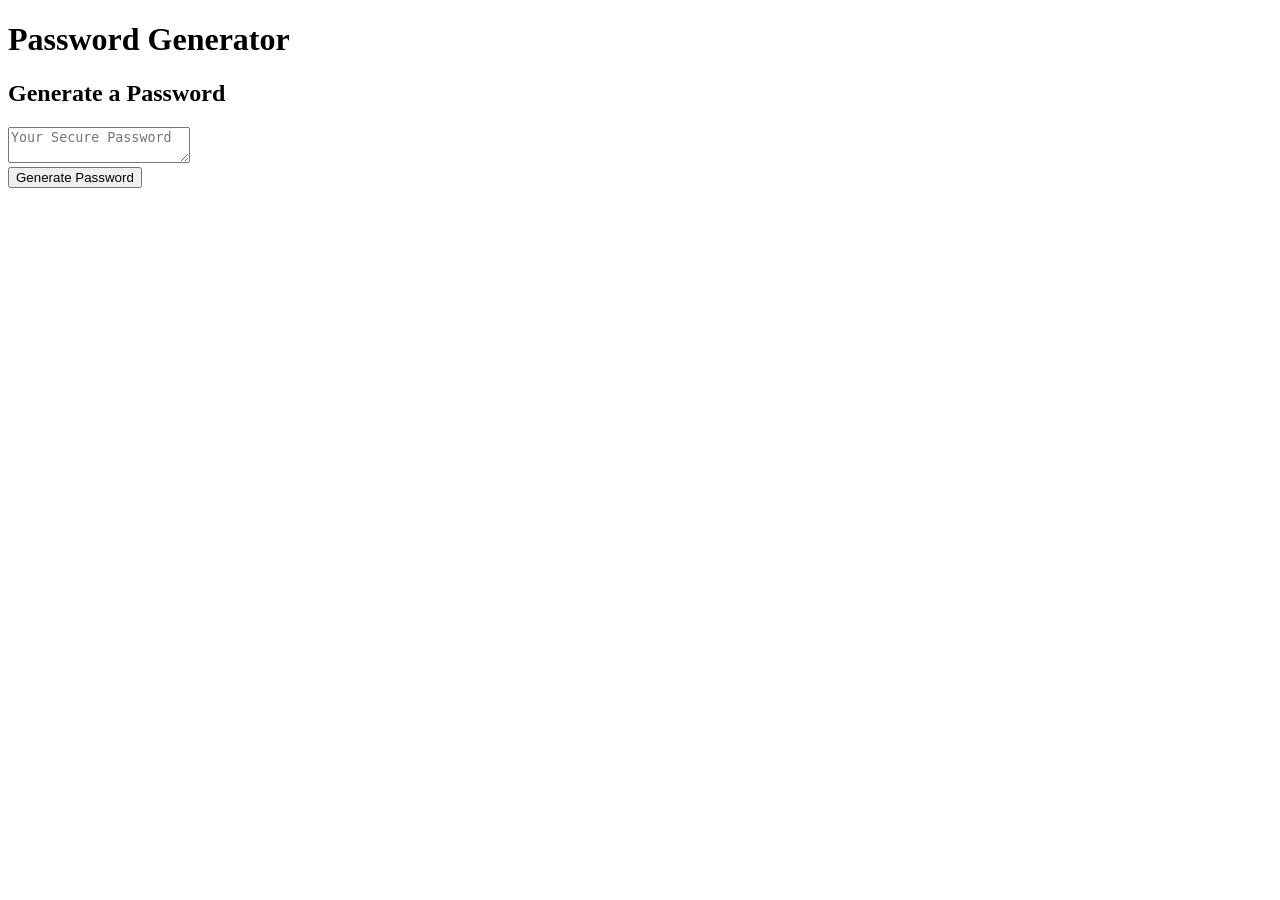
==== index.html @ ae504e8a "moved index.html to main section" ====
<!DOCTYPE html>
<html lang="en">
  <!-- Start Heading and meta, title and link references -->
  <head>
    <meta charset="UTF-8" />
    <meta name="viewport" content="width=device-width, initial-scale=1.0" />
    <meta http-equiv="X-UA-Compatible" content="ie=edge" />
    <title>Password Generator</title>
    <link rel="stylesheet" href="style.css" />
  </head>
  <!-- End Heading and meta, title and link references -->
  <!-- Start Body-->
  <body>
    <div class="wrapper">
      <!-- Start Header-->
      <header>
        <h1>Password Generator</h1>
      </header>
      <!-- End Header-->
      <div class="card">
        <div class="card-header">
          <h2>Generate a Password</h2>
        </div>
        <div class="card-body">
          <textarea 
            readonly
            id="password".select
            placeholder="Your Secure Password"
            aria-label="Generated Password"
          ></textarea>
        </div>
        <!-- This is the div for the buttons -->
        <div class="card-footer">
          <button id="generate" class="btn">Generate Password</button>
        </div>
      </div>
    </div>
    <script src="script.js"></script>
  </body>
  <!-- End Body-->
</html>
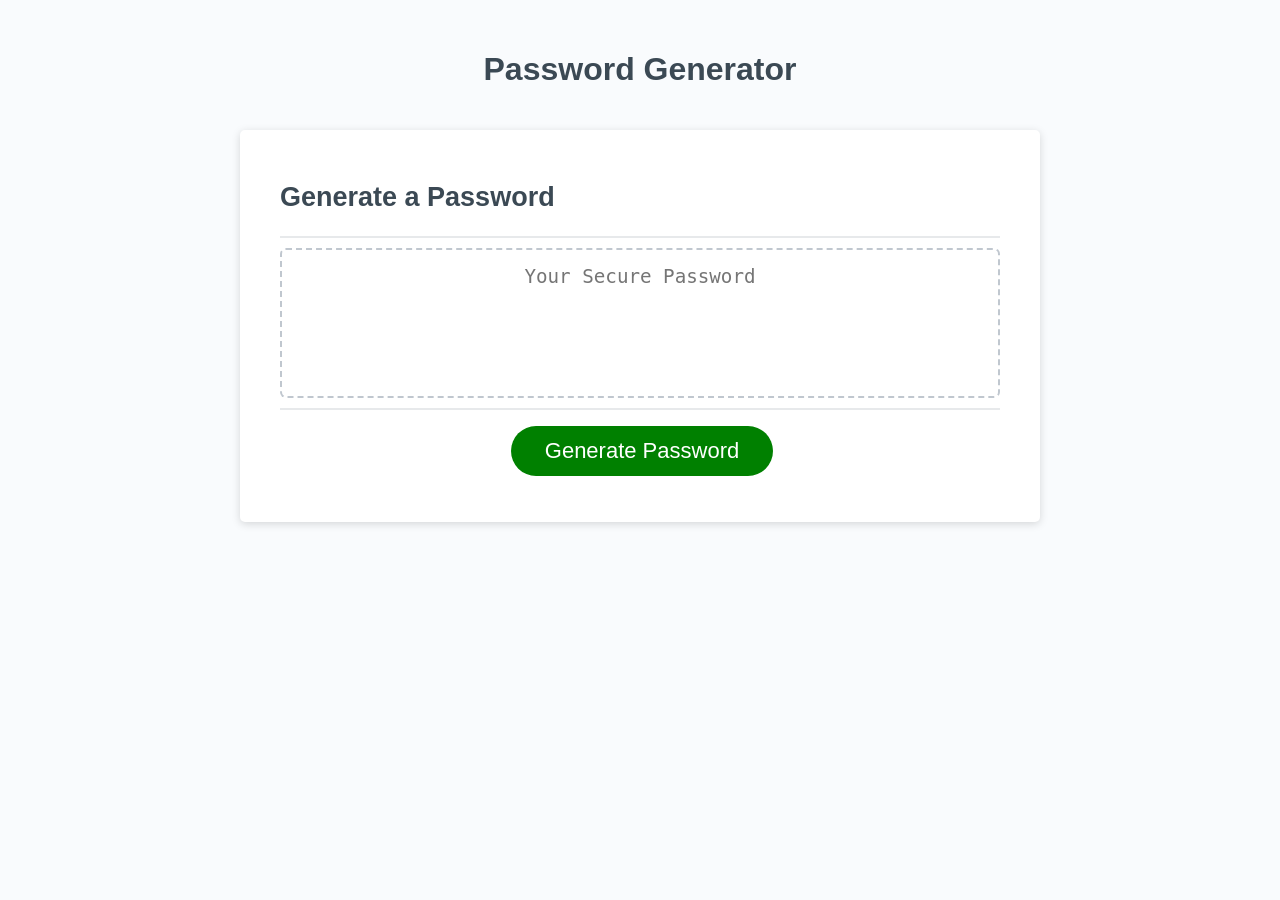
==== commit 853bbfbd: "added new pathing to css and javascript files" ====
--- a/index.html
+++ b/index.html
@@ -6,7 +6,7 @@
     <meta name="viewport" content="width=device-width, initial-scale=1.0" />
     <meta http-equiv="X-UA-Compatible" content="ie=edge" />
     <title>Password Generator</title>
-    <link rel="stylesheet" href="style.css" />
+    <link rel="stylesheet" href="./Develop/style.css" />
   </head>
   <!-- End Heading and meta, title and link references -->
   <!-- Start Body-->
@@ -35,7 +35,7 @@
         </div>
       </div>
     </div>
-    <script src="script.js"></script>
+    <script src="./Develop/script.js"></script>
   </body>
   <!-- End Body-->
 </html>
--- a/Develop/style.css
+++ b/Develop/style.css
@@ -0,0 +1,137 @@
+*,
+*::before,
+*::after {
+  box-sizing: border-box;
+}
+
+html,
+body,
+.wrapper {
+  height: 100%;
+  margin: 0;
+  padding: 0;
+}
+
+body {
+  font-family: sans-serif;
+  background-color: #f9fbfd;
+}
+
+.wrapper {
+  padding-top: 30px;
+  padding-left: 20px;
+  padding-right: 20px;
+}
+
+header {
+  text-align: center;
+  padding: 20px;
+  padding-top: 0px;
+  color: hsl(206, 17%, 28%);
+}
+
+.card {
+  background-color: hsl(0, 0%, 100%);
+  border-radius: 5px;
+  border-width: 1px;
+  box-shadow: rgba(0, 0, 0, 0.15) 0px 2px 8px 0px;
+  color: hsl(206, 17%, 28%);
+  font-size: 18px;
+  margin: 0 auto;
+  max-width: 800px;
+  padding: 30px 40px;
+}
+
+.card-header::after {
+  content: " ";
+  display: block;
+  width: 100%;
+  background: #e7e9eb;
+  height: 2px;
+}
+
+.card-body {
+  min-height: 100px;
+}
+
+.card-footer {
+  text-align: center;
+}
+
+.card-footer::before {
+  content: " ";
+  display: block;
+  width: 100%;
+  background: #e7e9eb;
+  height: 2px;
+}
+
+.card-footer::after {
+  content: " ";
+  display: block;
+  clear: both;
+}
+
+.btn {
+  border: none;
+  background-color: green;
+  border-radius: 25px;
+  box-shadow: rgba(0, 0, 0, 0.1) 0px 1px 6px 0px rgba(0, 0, 0, 0.2) 0px 1px 1px
+    0px;
+  color: hsl(0, 0%, 100%);
+  display: inline-block;
+  font-size: 22px;
+  line-height: 22px;
+  margin: 16px 16px 16px 20px;
+  padding: 14px 34px;
+  text-align: center;
+  cursor: pointer;
+}
+
+button[disabled] {
+  cursor: default;
+  background: #c0c7cf;
+}
+
+.float-right {
+  float: right;
+}
+
+#password {
+  -webkit-appearance: none;
+  -moz-appearance: none;
+  appearance: none;
+  border: none;
+  display: block;
+  width: 100%;
+  padding-top: 15px;
+  padding-left: 15px;
+  padding-right: 15px;
+  padding-bottom: 85px;
+  font-size: 1.2rem;
+  text-align: center;
+  margin-top: 10px;
+  margin-bottom: 10px;
+  border: 2px dashed #c0c7cf;
+  border-radius: 6px;
+  resize: none;
+  overflow: hidden;
+}
+
+@media (max-width: 690px) {
+  .btn {
+    font-size: 1rem;
+    margin: 16px 0px 0px 0px;
+    padding: 10px 15px;
+  }
+
+  #password {
+    font-size: 1rem;
+  }
+}
+
+@media (max-width: 500px) {
+  .btn {
+    font-size: 0.8rem;
+  }
+}
